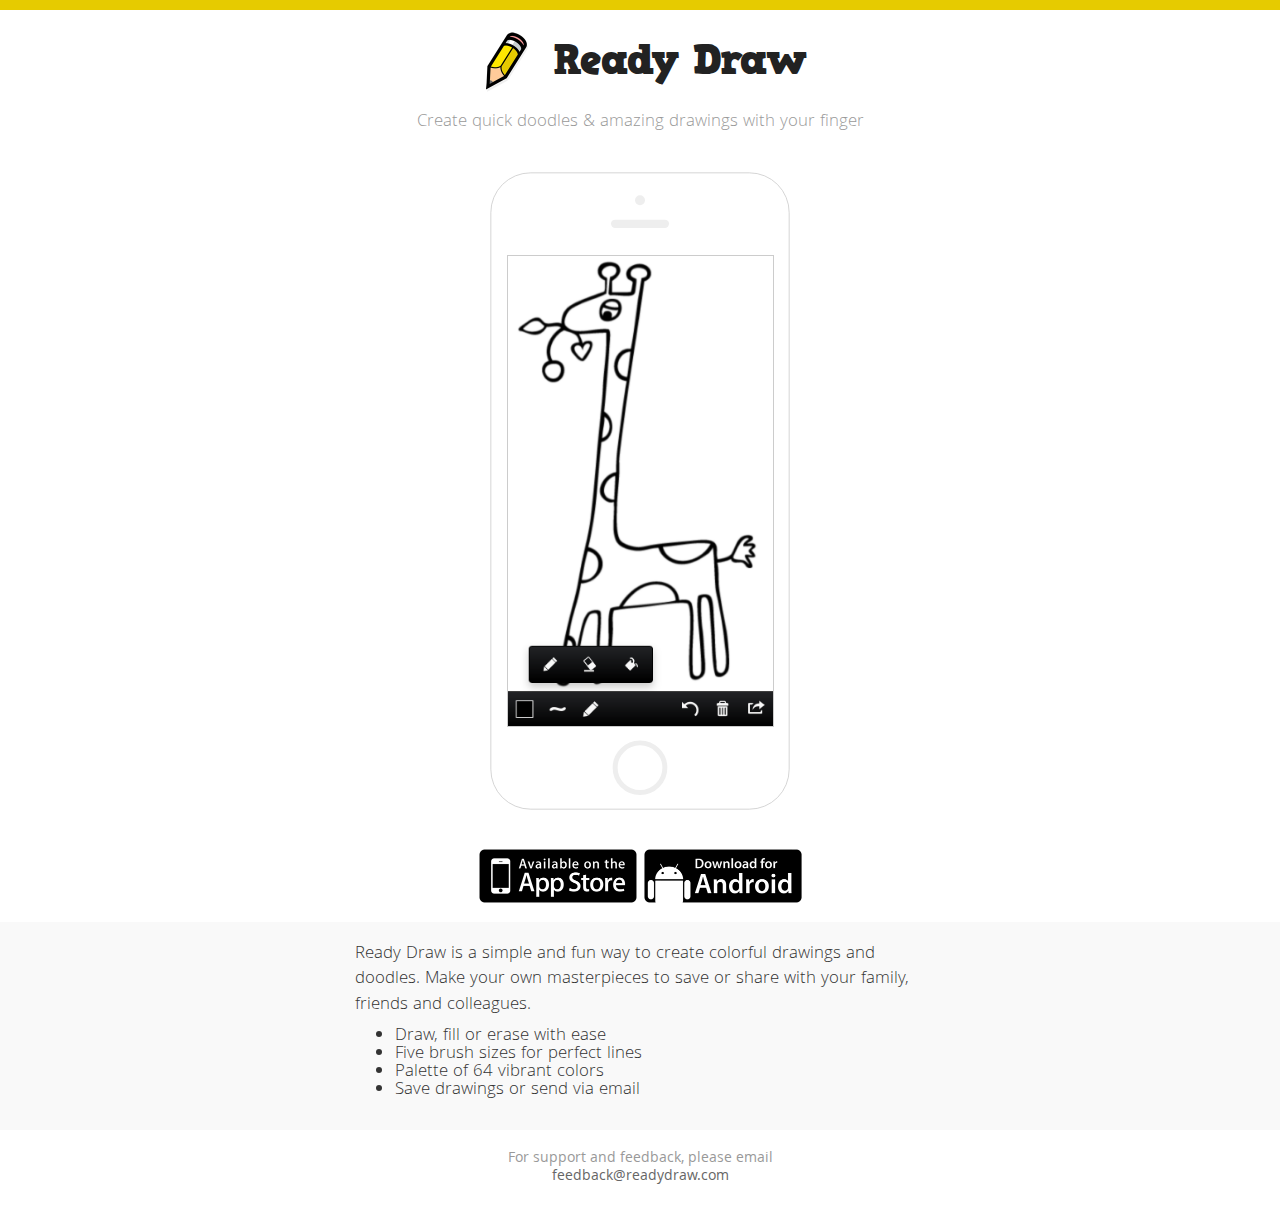
==== index.html @ 0670e589 "Move" ====
<!DOCTYPE html>
<html>
	<head>
		<meta http-equiv="Content-Type" content="text/html; charset=UTF-8">
		<meta charset="utf-8">
		<title>
			Ready Draw
		</title>
		<meta name="viewport" content="width=device-width, initial-scale=1.0">
		<meta name="description" content="Ready Draw is a simple and fun way to create colorful drawings and doodles. Make your own masterpieces to save or share with your family, friends and colleagues.">
		<link rel="icon" type="image/png" href="images/pencil.png">
		<link href="css/bootstrap.min.css" rel="stylesheet">
		<link href="css/HVD-Comic-Serif-Pro.css" rel="stylesheet">
		<link href='http://fonts.googleapis.com/css?family=Khula' rel='stylesheet' type='text/css'>
		<link href="css/app.css" rel="stylesheet">
		<!-- HTML5 shim, for IE6-8 support of HTML5 elements -->
		<!--[if lt IE 9]>
		<script src="http://html5shim.googlecode.com/svn/trunk/html5.js"></script>
		<![endif]-->
	</head>
	<body cz-shortcut-listen="true">
		<div id="topbar"></div>
		<div id="header">
			<div class="container text-center">
				<div id="app_name">
					<img src="images/pencil.png">
					<span>Ready Draw</span>
				</div>
				<div id="tagline" class="text-muted">
					Create quick doodles &amp; amazing drawings with your finger
				</div>
			</div>
		</div>
		<div id="screenshots">
			<div class="container text-center">
				<div class="carousel slide" data-interval="3000">
					<div class="carousel-inner">
						<div class="item text-center active">
							<div class="device">
								<img class="outline" src="images/iPhone5S.svg">
								<img class="screenshot" src="images/screen1.png">
							</div>
						</div>
						<div class="item text-center">
							<div class="device">
								<img class="outline" src="images/iPhone5S.svg">
								<img class="screenshot" src="images/screen2.png">
							</div>
						</div>
						<div class="item text-center">
							<div class="device">
								<img class="outline" src="images/iPhone5S.svg">
								<img class="screenshot" src="images/screen3.png">
							</div>
						</div>
					</div>
				</div>
			</div>
		</div>
		<div class="container text-center">
		    <div id="download">
		    	<a id="ios" href="https://itunes.apple.com/us/app/ready-draw/id969342063?ls=1&mt=8">
		    		<img src="images/ios.png" width="160" height="56" />
		    	</a>
		    	<a id="android" href="https://play.google.com/store/apps/details?id=com.readydraw.app">
		    		<img src="images/android.png" width="160" height="56" />
		    	</a>
		    </div>
		</div>
		<div id="description">
			<div class="container">
				<p>
					Ready Draw is a simple and fun way to create colorful drawings and doodles. Make your own masterpieces to save or share with your family, friends and colleagues.
				</p>
				<ul>
					<li>Draw, fill or erase with ease</li>
					<li>Five brush sizes for perfect lines</li>
					<li>Palette of 64 vibrant colors</li>
					<li>Save drawings or send via email</li>
				</ul>
			</div>
		</div>
		<div id="footer">
			<div class="container text-center">
				<div class="text-muted">
					<small>For support and feedback, please email
						<br>
						<a href="mailto:support@readydraw.com">feedback@readydraw.com</a>
					</small>
				</div>
			</div>
		</div>
		<script src="js/jquery-1.10.2.min.js"></script>
		<script src="js/bootstrap.min.js"></script>
		<script src="js/app.js"></script>
		<script>
			(function(i,s,o,g,r,a,m){i['GoogleAnalyticsObject']=r;i[r]=i[r]||function(){
			(i[r].q=i[r].q||[]).push(arguments)},i[r].l=1*new Date();a=s.createElement(o),
			m=s.getElementsByTagName(o)[0];a.async=1;a.src=g;m.parentNode.insertBefore(a,m)
			})(window,document,'script','//www.google-analytics.com/analytics.js','ga');
			ga('create', 'UA-60210047-2', 'auto');
			ga('send', 'pageview');
		</script>
	</body>
</html>
---- css/HVD-Comic-Serif-Pro.css ----
@font-face {
    font-family: 'hvd_comic_serif_pro';
    src: url('../fonts/HVD_Comic_Serif_Pro.eot');
    src: url('../fonts/HVD_Comic_Serif_Pro.eot?#iefix') format('embedded-opentype'),
         url('../fonts/HVD_Comic_Serif_Pro.woff') format('woff'),
         url('../fonts/HVD_Comic_Serif_Pro.ttf') format('truetype'),
         url('../fonts/HVD_Comic_Serif_Pro.svg#hvd_comic_serif_pro') format('svg');
    font-weight: normal;
    font-style: normal;

}
---- css/app.css ----
.btn-inverted {
    background-color: #fff;
    border: 2px solid #6db359;
    color: #6db359;
}

.btn-inverted:hover, 
.btn-inverted:focus, 
.btn-inverted:active, 
.btn-inverted.active, 
.open .dropdown-toggle.btn-inverted {
    background-color: #E6CB00;
    color: #FFFFFF;
}

a {
    color: #666;
    text-decoration: none;
}

a:hover {
    color: #000;
    text-decoration: none;
}

p {
    line-height: 140%;
}

body {
    font-family: "Khula", Helvetica, Arial;
    font-size: 18px;
	/*background-color: #f6f6f6;*/
    line-height: 1;
}

.container {
    max-width: 600px;
}

#topbar {
    height: 10px;
    background-color: #E6CB00;
}

#header {
    background-color: #fff;
    padding: 20px 0;
}

#header #app_name {
    font-family: 'hvd_comic_serif_pro';
    color: #222222;
    font-size: 42px;
    margin-bottom: 20px;
    letter-spacing: -1px;
}

#header #app_name span {
    white-space: nowrap;
}

#header #app_name img {
    width: 64px;
    height: 64px;
    vertical-align: -20px;
}

#header #tagline {
    font-weight: 300;
}
#download {
	margin: 1em auto;
}
/*
#header a#download {
    margin: 3em 0 1em;
    padding: 10px 32px;
    font-weight: 600;
}
*/
#screenshots {
	/*background-color: #fcfcfc;*/
    padding: 20px 0;
}

#screenshots .container {
    padding: 0;
}

#screenshots .device {
    display: inline-block;
    position: relative;
    width: 300px;
}

#screenshots .outline {
    display: inline-block;
    width: 100%;
}

#screenshots .screenshot {
    position: absolute;
    width: 267px;
    top: 83px;
    left: 17px;
    border: 1px solid #ccc;
}

#description {
    background-color: #f9f9f9;
    padding: 20px 0;
    font-weight: 300;
}

#footer {
    padding: 20px 0;
}

#hulihee {
    font-size: 22px;
    line-height: 30px;
    letter-spacing: -1px;
    margin-bottom: 20px;
}
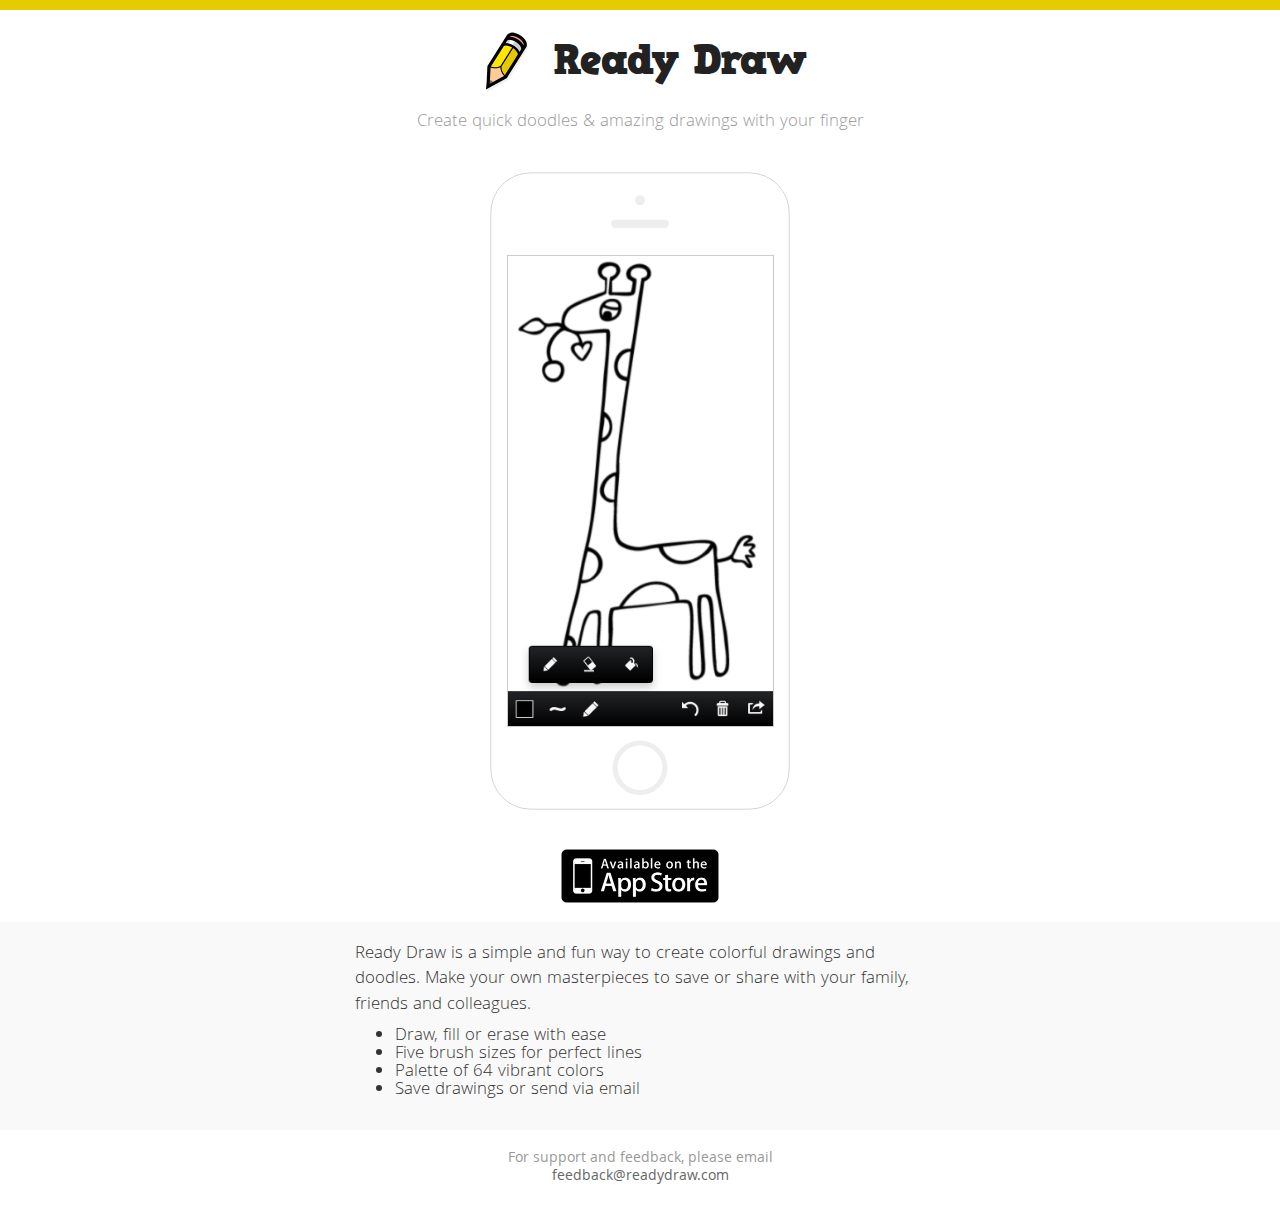
==== commit 5b315fbe: "Hide Android link" ====
--- a/index.html
+++ b/index.html
@@ -62,9 +62,11 @@
 		    	<a id="ios" href="https://itunes.apple.com/us/app/ready-draw/id969342063?ls=1&mt=8">
 		    		<img src="images/ios.png" width="160" height="56" />
 		    	</a>
+		    	<!--
 		    	<a id="android" href="https://play.google.com/store/apps/details?id=com.readydraw.app">
 		    		<img src="images/android.png" width="160" height="56" />
 		    	</a>
+		    	-->
 		    </div>
 		</div>
 		<div id="description">
--- a/css/app.css
+++ b/css/app.css
@@ -69,18 +69,12 @@
 #header #tagline {
     font-weight: 300;
 }
+
 #download {
 	margin: 1em auto;
 }
-/*
-#header a#download {
-    margin: 3em 0 1em;
-    padding: 10px 32px;
-    font-weight: 600;
-}
-*/
+
 #screenshots {
-	/*background-color: #fcfcfc;*/
     padding: 20px 0;
 }
 
@@ -115,11 +109,4 @@
 
 #footer {
     padding: 20px 0;
-}
-
-#hulihee {
-    font-size: 22px;
-    line-height: 30px;
-    letter-spacing: -1px;
-    margin-bottom: 20px;
 }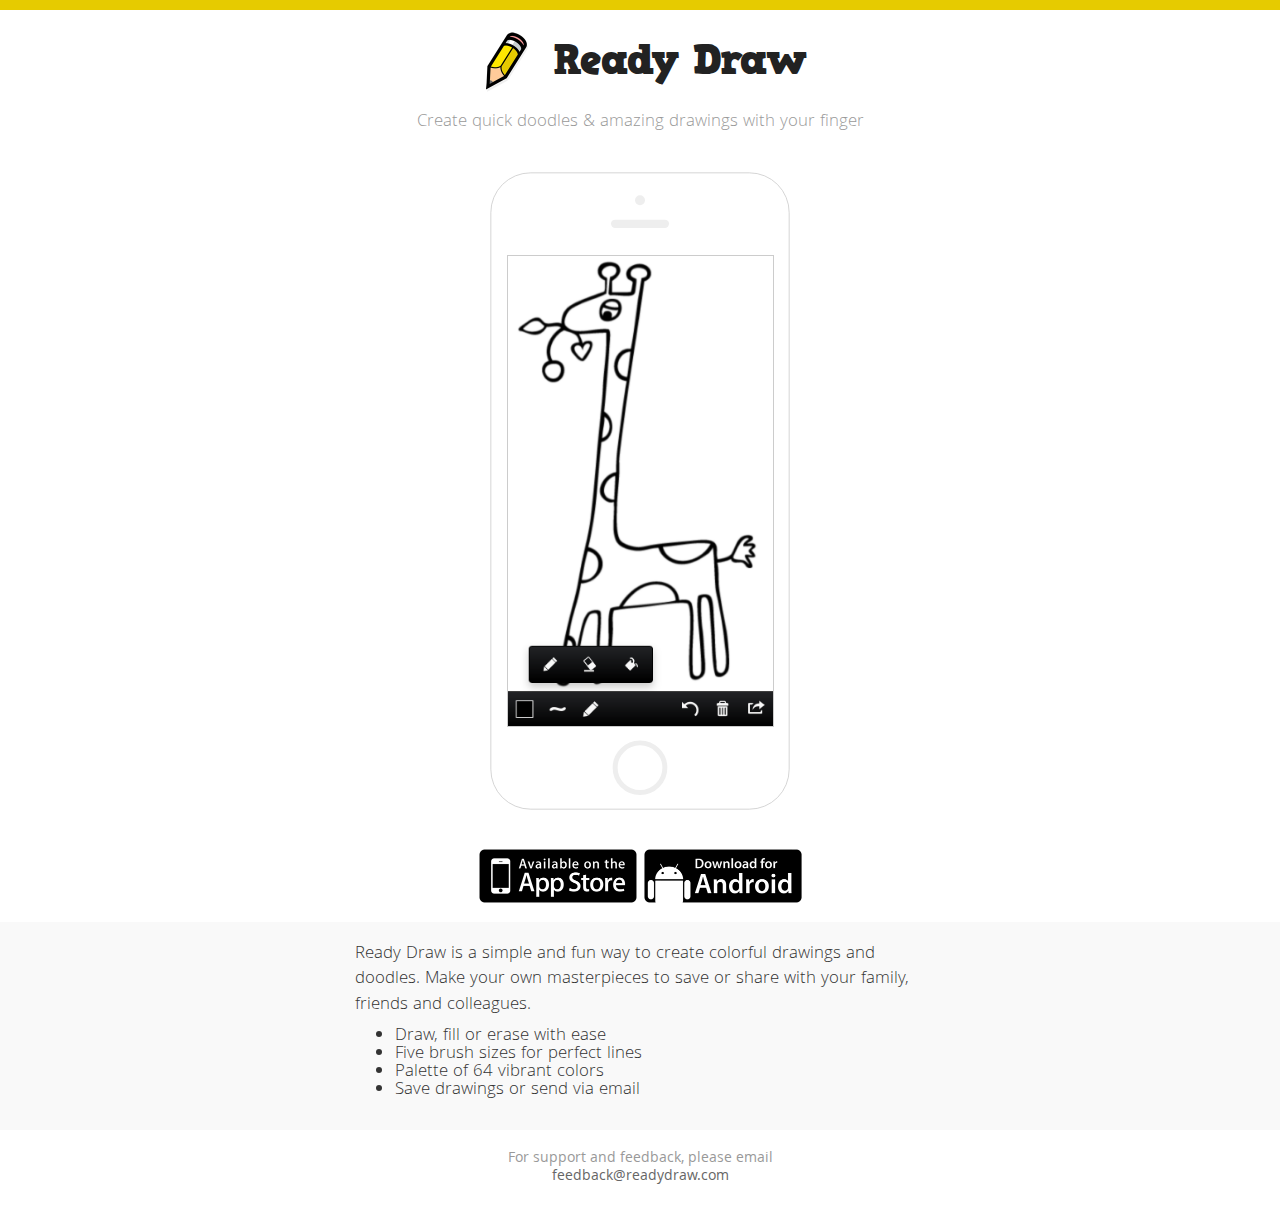
==== commit e4b1897d: "Put it back" ====
--- a/index.html
+++ b/index.html
@@ -62,11 +62,9 @@
 		    	<a id="ios" href="https://itunes.apple.com/us/app/ready-draw/id969342063?ls=1&mt=8">
 		    		<img src="images/ios.png" width="160" height="56" />
 		    	</a>
-		    	<!--
 		    	<a id="android" href="https://play.google.com/store/apps/details?id=com.readydraw.app">
 		    		<img src="images/android.png" width="160" height="56" />
 		    	</a>
-		    	-->
 		    </div>
 		</div>
 		<div id="description">
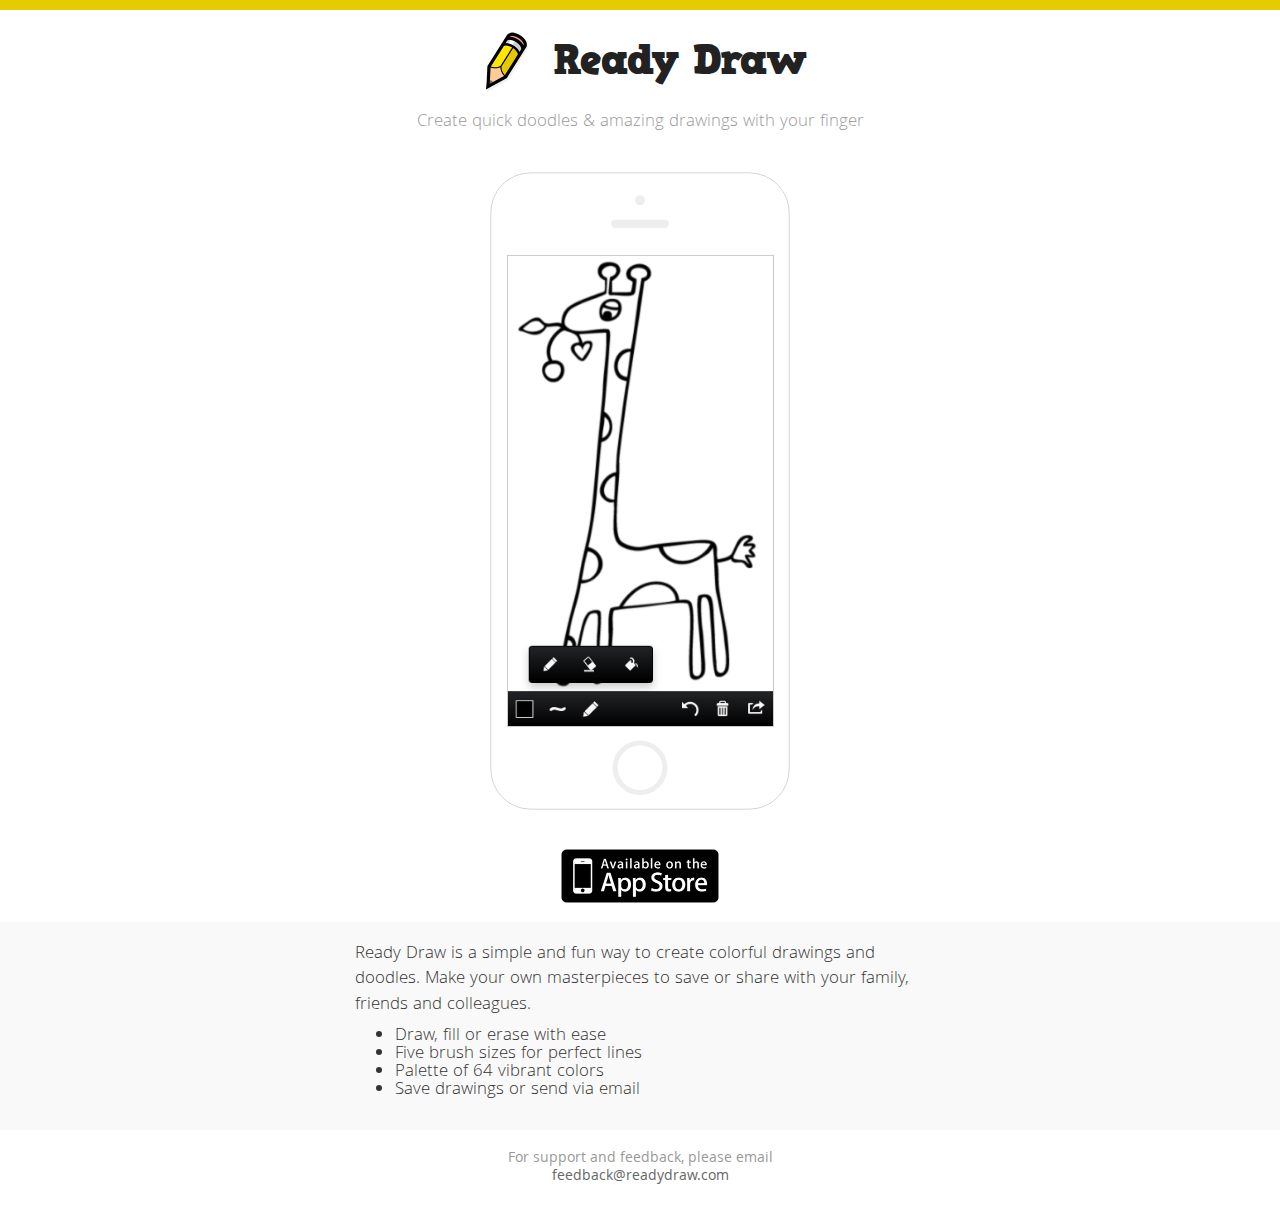
==== commit af752acc: "Hide Android link" ====
--- a/index.html
+++ b/index.html
@@ -58,14 +58,11 @@
 			</div>
 		</div>
 		<div class="container text-center">
-		    <div id="download">
-		    	<a id="ios" href="https://itunes.apple.com/us/app/ready-draw/id969342063?ls=1&mt=8">
-		    		<img src="images/ios.png" width="160" height="56" />
-		    	</a>
-		    	<a id="android" href="https://play.google.com/store/apps/details?id=com.readydraw.app">
-		    		<img src="images/android.png" width="160" height="56" />
-		    	</a>
-		    </div>
+			<div id="download">
+				<a id="ios" href="https://itunes.apple.com/us/app/ready-draw/id969342063?ls=1&mt=8">
+					<img src="images/ios.png" width="160" height="56" />
+				</a>
+			</div>
 		</div>
 		<div id="description">
 			<div class="container">
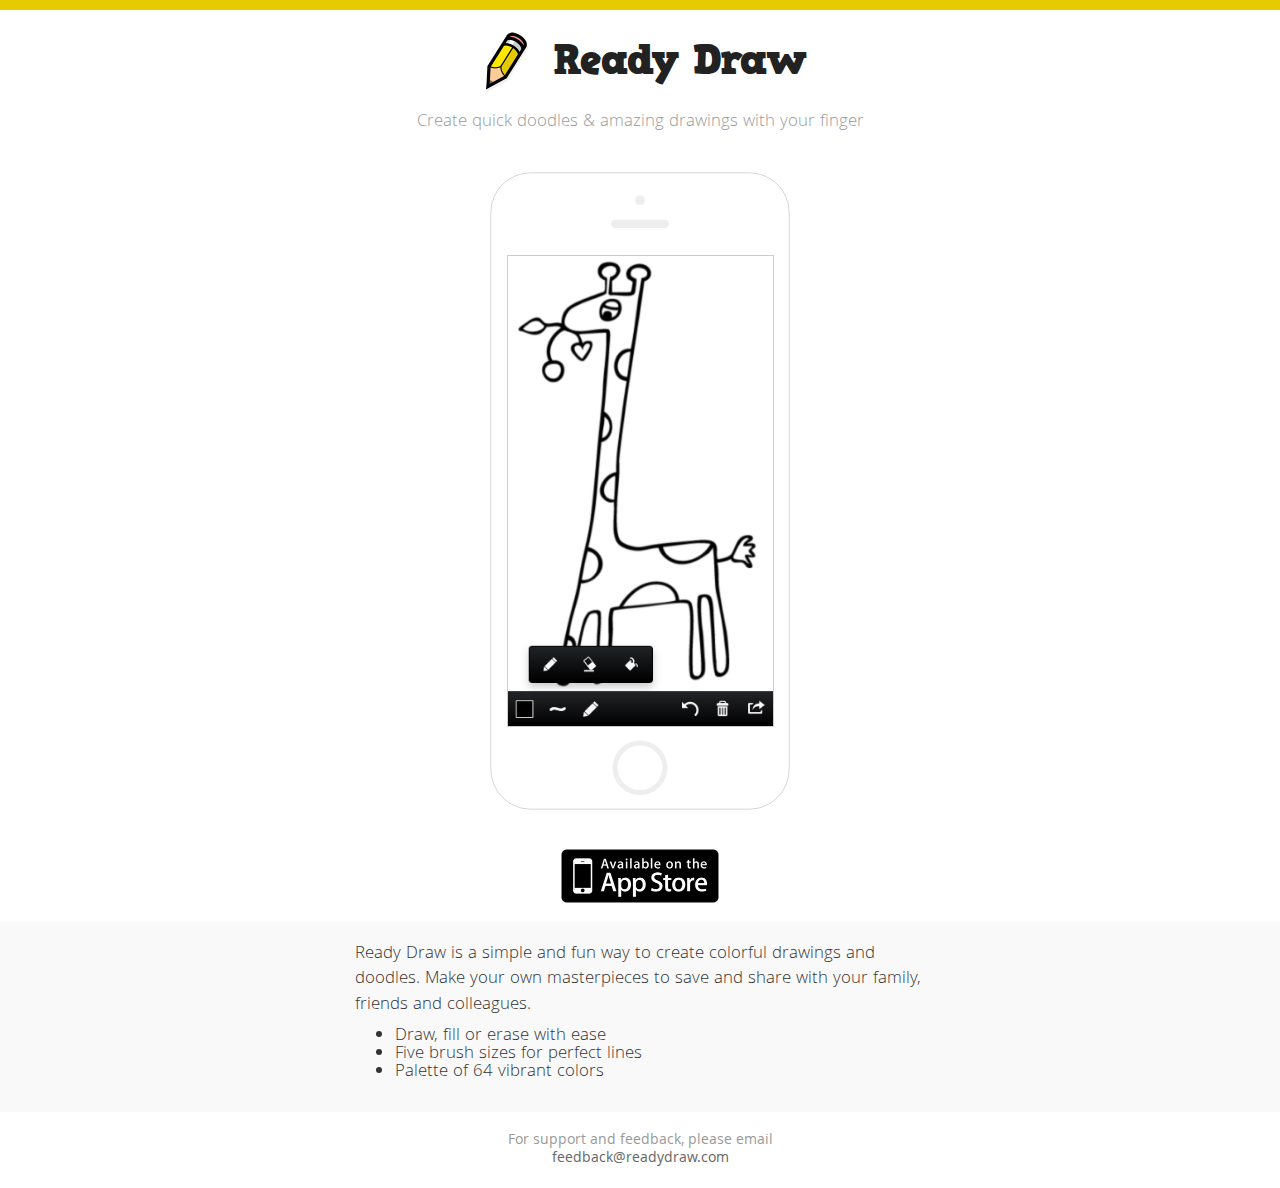
==== commit 1c9180aa: "Update text" ====
--- a/index.html
+++ b/index.html
@@ -67,13 +67,12 @@
 		<div id="description">
 			<div class="container">
 				<p>
-					Ready Draw is a simple and fun way to create colorful drawings and doodles. Make your own masterpieces to save or share with your family, friends and colleagues.
+					Ready Draw is a simple and fun way to create colorful drawings and doodles. Make your own masterpieces to save and share with your family, friends and colleagues.
 				</p>
 				<ul>
 					<li>Draw, fill or erase with ease</li>
 					<li>Five brush sizes for perfect lines</li>
 					<li>Palette of 64 vibrant colors</li>
-					<li>Save drawings or send via email</li>
 				</ul>
 			</div>
 		</div>
